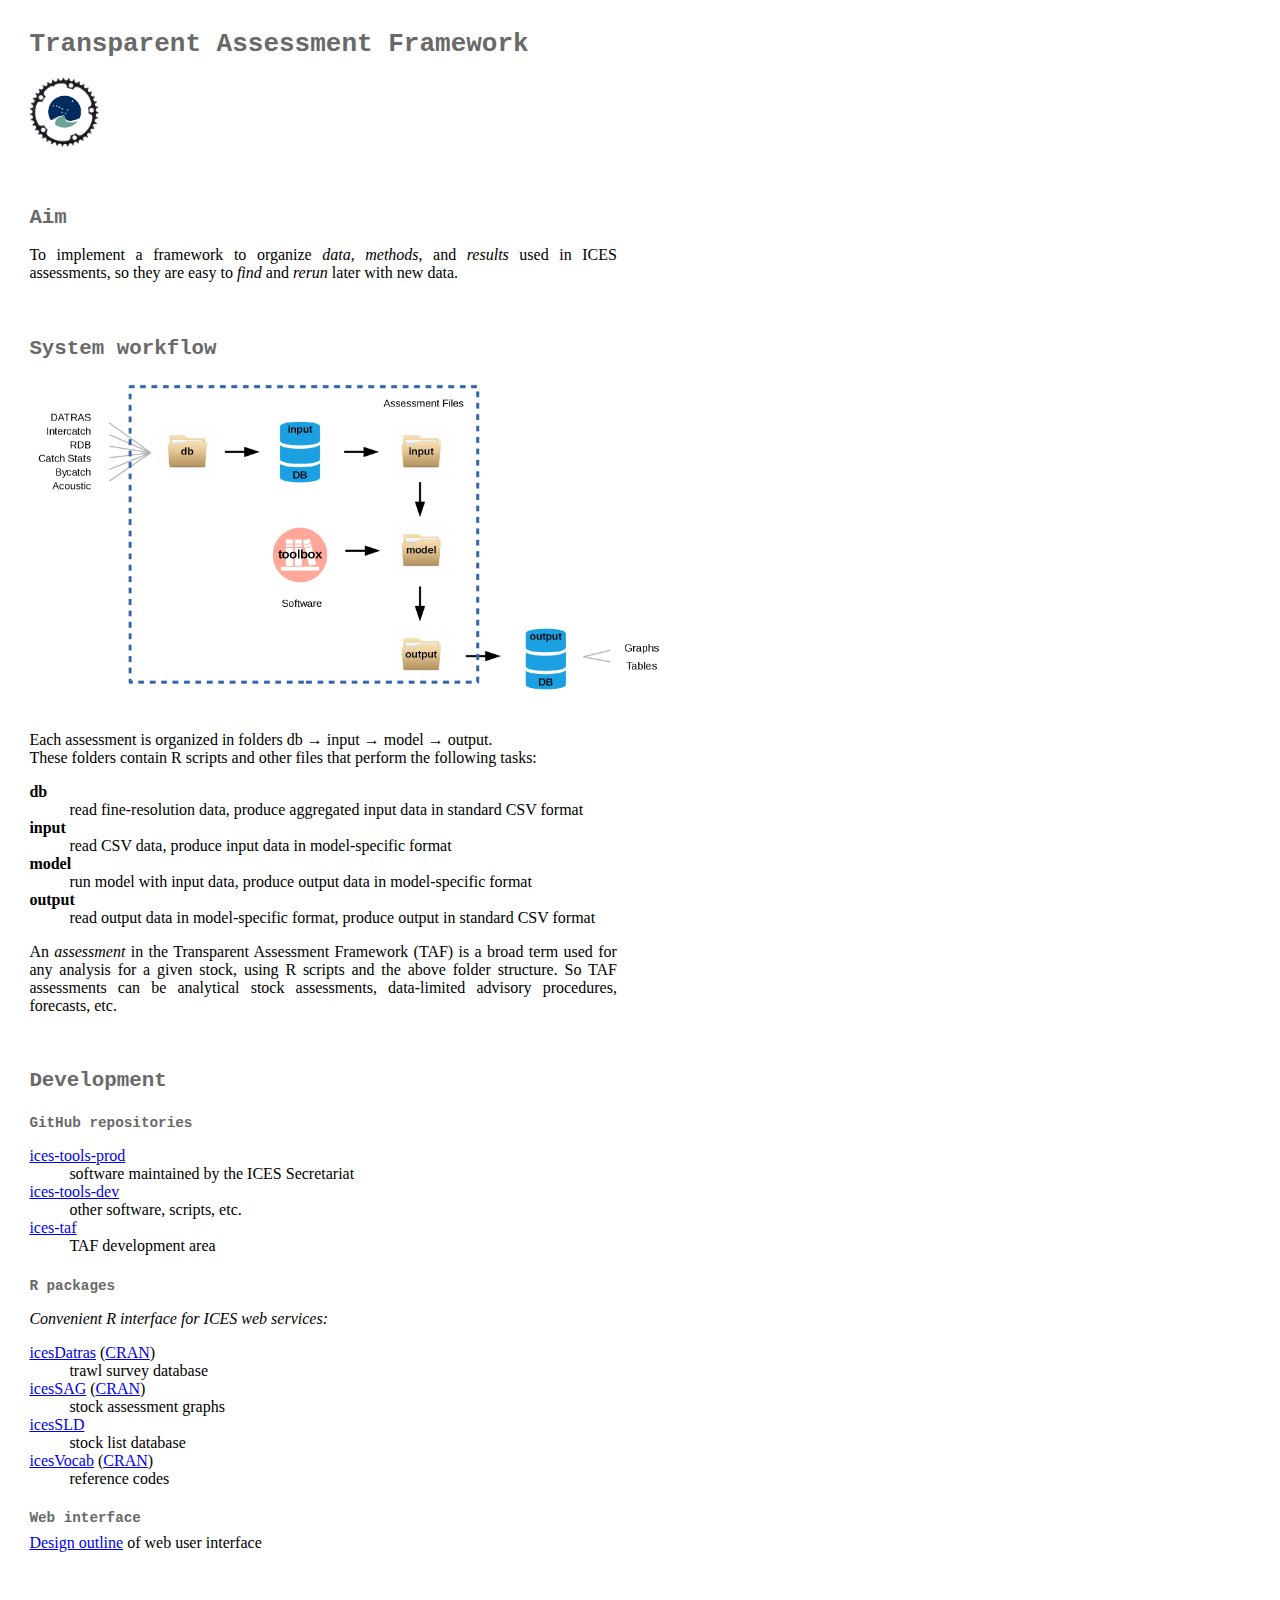
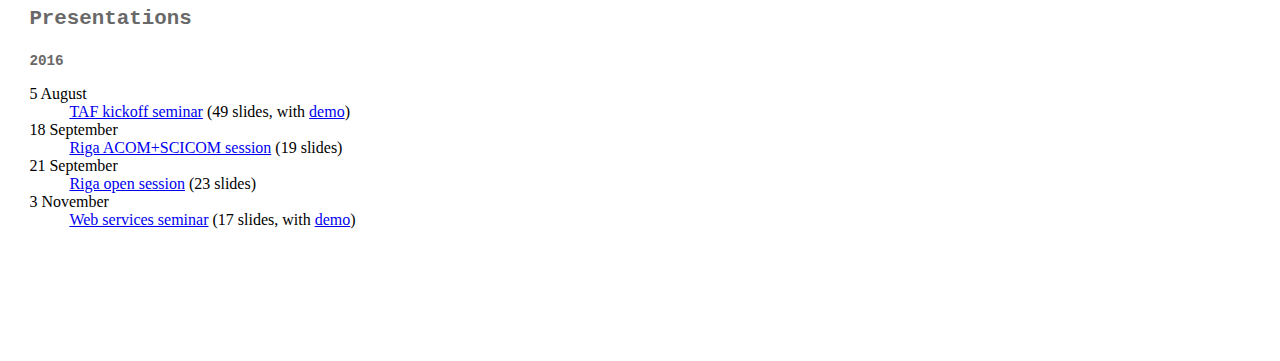
==== index.html @ abfc7c20 "updated CRAN links" ====
<!DOCTYPE html>
<meta charset="utf-8">
<link rel="stylesheet" href="css/taf.css">
<title>TAF - Transparent Assessment Framework</title>
<body>

<h1>Transparent Assessment Framework</h1>

<p><img src="jpg/taf-chainring.jpg" alt="TAF logo" width="70">

<h2>Aim</h2>

<p>To implement a framework to organize <em>data</em>, <em>methods</em>, and
<em>results</em> used in ICES assessments, so they are easy to <em>find</em> and
<em>rerun</em> later with new data.

<h2>System workflow</h2>

<p style="margin-bottom:4ex"><a href="png/taf-diagram.png">
<img src="png/taf-diagram.png" alt="TAF diagram" width="640"></a>

<p>Each assessment is organized in folders db &rarr; input &rarr; model &rarr;
output.<br>
These folders contain R scripts and other files that perform the following
tasks:

<dl>
  <dt><strong>db</strong>
  <dd>read fine-resolution data, produce aggregated input data in standard CSV
    format
  <dt><strong>input</strong>
  <dd>read CSV data, produce input data in model-specific format
  <dt><strong>model</strong>
  <dd>run model with input data, produce output data in model-specific format
  <dt><strong>output</strong>
  <dd>read output data in model-specific format, produce output in standard CSV
    format
</dl>

<p>An <em>assessment</em> in the Transparent Assessment Framework (TAF) is a
broad term used for any analysis for a given stock, using R scripts and the
above folder structure. So TAF assessments can be analytical stock assessments,
data-limited advisory procedures, forecasts, etc.

<h2>Development</h2>

<h3>GitHub repositories</h3>

<dl>
  <dt><a href="https://github.com/ices-tools-prod">ices-tools-prod</a>
  <dd>software maintained by the ICES Secretariat
  <dt><a href="https://github.com/ices-tools-dev">ices-tools-dev</a>
  <dd>other software, scripts, etc.
  <dt><a href="https://github.com/ices-taf">ices-taf</a>
  <dd>TAF development area
</dl>

<h3>
<a href="r.html" style="color:inherit;text-decoration:inherit">R packages</a>
</h3>

<p><em>Convenient R interface for ICES web services:</em>

<dl>
  <dt>
    <a href="https://github.com/ices-tools-prod/icesDatras">icesDatras</a>
    (<a href="https://CRAN.R-project.org/package=icesDatras">CRAN</a>)
  <dd>trawl survey database
  <dt>
    <a href="https://github.com/ices-tools-prod/icesSAG">icesSAG</a>
    (<a href="https://CRAN.R-project.org/package=icesSAG">CRAN</a>)
  <dd>stock assessment graphs
  <dt>
    <a href="https://github.com/ices-tools-prod/icesSLD">icesSLD</a>
  <dd>stock list database
  <dt>
    <a href="https://github.com/ices-tools-prod/icesVocab">icesVocab</a>
    (<a href="https://CRAN.R-project.org/package=icesVocab">CRAN</a>)
  <dd>reference codes
</dl>

<h3>Web interface</h3>

<a href="interface/index.html">Design outline</a> of web user interface

<h2>Presentations</h2>

<h3>2016</h3>

<dl>
  <dt>5 August
  <dd>
    <a href="pdf/2016-08-05-ices-seminar.pdf">TAF kickoff seminar</a>
    (49 slides, with
    <a href="https://github.com/ices-taf/demo/tree/master/isaithe2015">
    demo</a>)
  <dt>18 September
  <dd><a href="pdf/2016-09-18-riga-acom-scicom.pdf">Riga ACOM+SCICOM session</a>
    (19 slides)
  <dt>21 September
  <dd><a href="pdf/2016-09-21-riga-open.pdf">Riga open session</a> (23 slides)
  <dt>3 November
  <dd>
    <a href="https://github.com/ices-tools-dev/webservicesDemo/blob/master/slides/webservices.pdf">
    Web services seminar</a> (17 slides, with
    <a href="https://github.com/ices-tools-dev/webservicesDemo/tree/master/examples">
    demo</a>)
</dl>
---- css/taf.css ----
body {margin-bottom:14ex; margin-left:4ex; margin-right:4ex; margin-top:4ex;
      max-width:80ex; text-align:justify}

h1,h2,h3 {font-family:monospace; color:dimgray}
h2 {font-size:1.6em; margin-top:5ex}
h3 {font-size:1.1em; margin-bottom:1ex; margin-top:3ex}

figcaption {font-family:sans-serif; font-size:0.8em; line-height:1.3em}
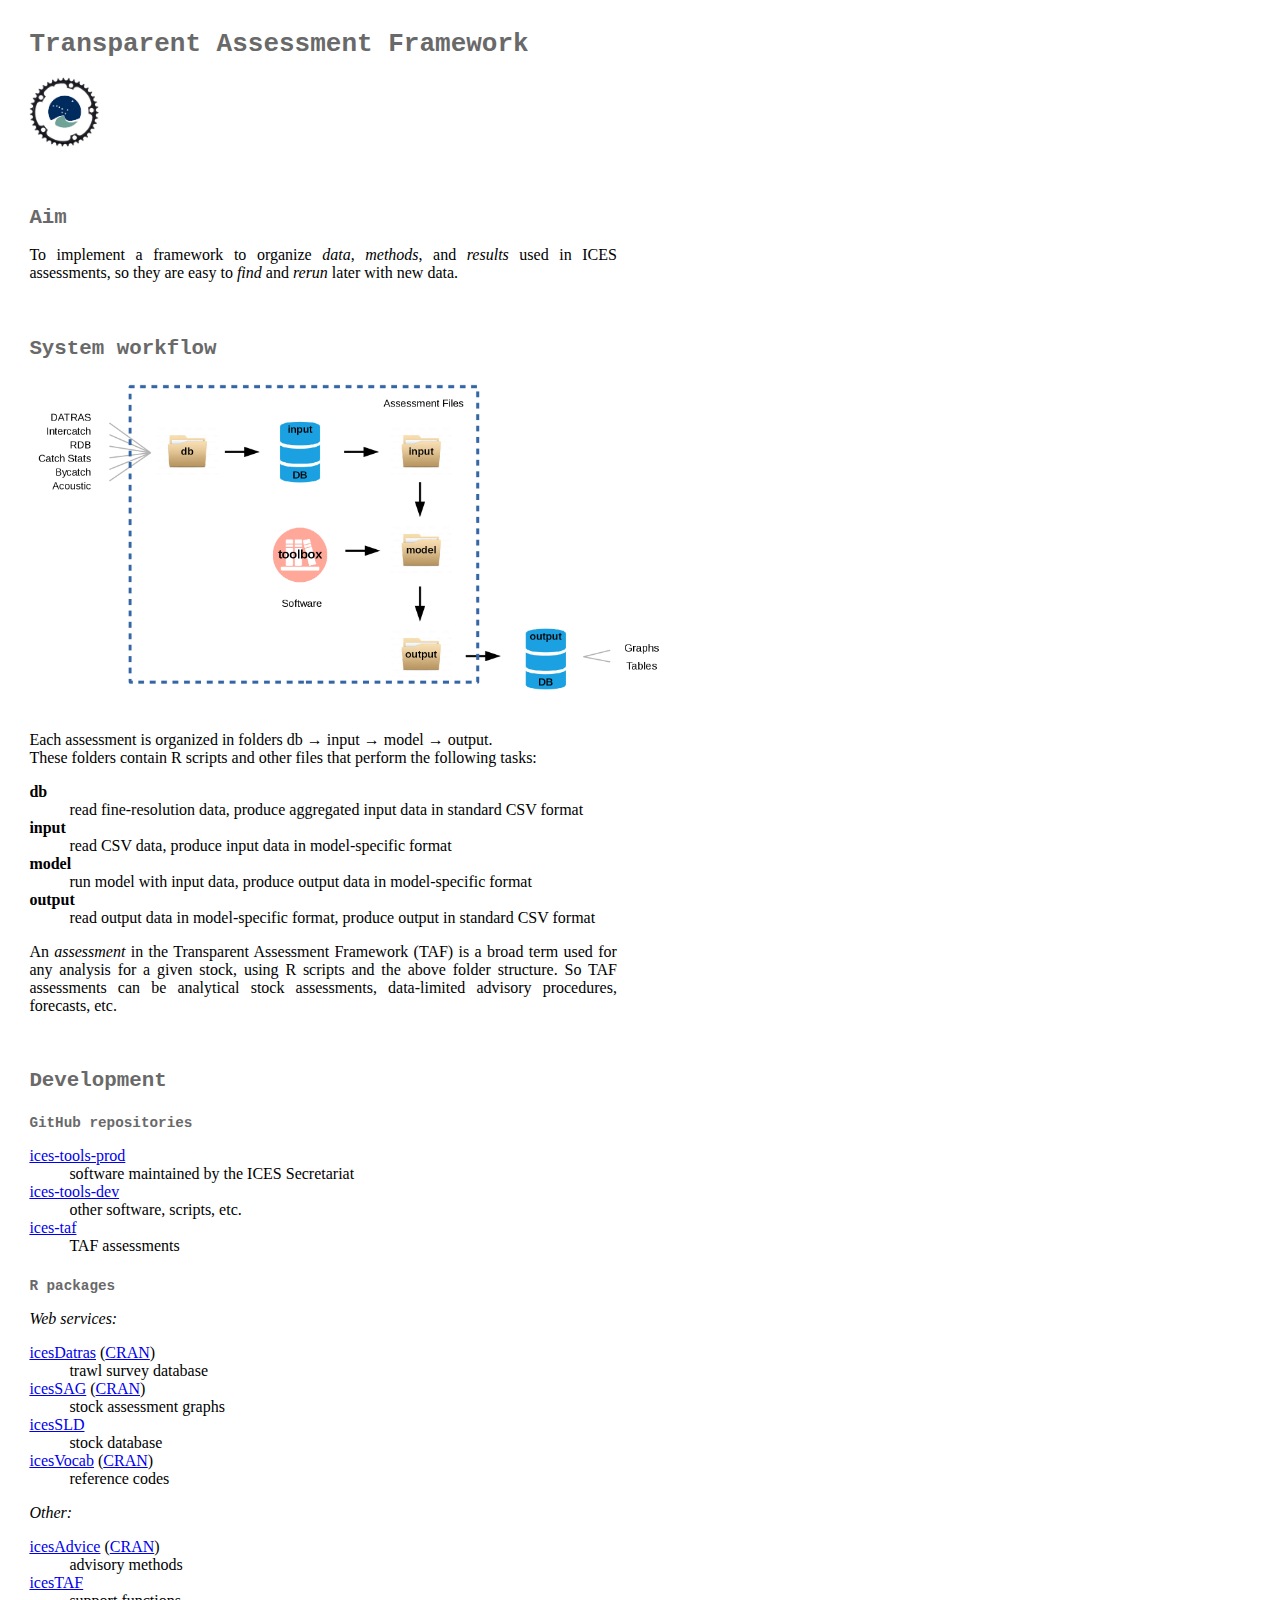
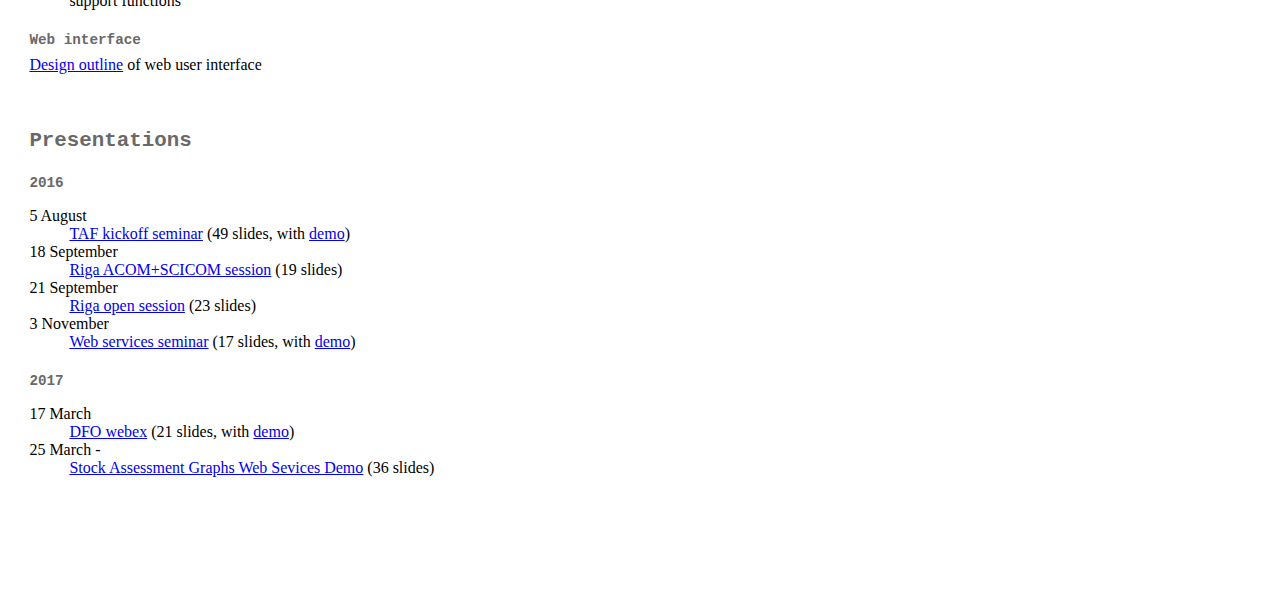
==== commit 1428c7e3: "forgot to change label" ====
--- a/index.html
+++ b/index.html
@@ -52,14 +52,14 @@
   <dt><a href="https://github.com/ices-tools-dev">ices-tools-dev</a>
   <dd>other software, scripts, etc.
   <dt><a href="https://github.com/ices-taf">ices-taf</a>
-  <dd>TAF development area
+  <dd>TAF assessments
 </dl>
 
 <h3>
 <a href="r.html" style="color:inherit;text-decoration:inherit">R packages</a>
 </h3>
 
-<p><em>Convenient R interface for ICES web services:</em>
+<p><em>Web services:</em>
 
 <dl>
   <dt>
@@ -72,11 +72,23 @@
   <dd>stock assessment graphs
   <dt>
     <a href="https://github.com/ices-tools-prod/icesSLD">icesSLD</a>
-  <dd>stock list database
+  <dd>stock database
   <dt>
     <a href="https://github.com/ices-tools-prod/icesVocab">icesVocab</a>
     (<a href="https://CRAN.R-project.org/package=icesVocab">CRAN</a>)
   <dd>reference codes
+</dl>
+
+<p><em>Other:</em>
+
+<dl>
+  <dt>
+    <a href="https://github.com/ices-tools-prod/icesAdvice">icesAdvice</a>
+    (<a href="https://CRAN.R-project.org/package=icesAdvice">CRAN</a>)
+  <dd>advisory methods
+  <dt>
+    <a href="https://github.com/ices-tools-prod/icesTAF">icesTAF</a>
+  <dd>support functions
 </dl>
 
 <h3>Web interface</h3>
@@ -106,3 +118,18 @@
     <a href="https://github.com/ices-tools-dev/webservicesDemo/tree/master/examples">
     demo</a>)
 </dl>
+
+<h3>2017</h3>
+
+<dl>
+  <dt>17 March
+  <dd>
+    <a href="pdf/2017-03-17-dfo-webex.pdf">DFO webex</a>
+    (21 slides, with
+    <a href="https://github.com/ices-taf/wgef/tree/master/2015/rjm-347d">
+    demo</a>)
+    <dt>25 March -
+  <dd>
+    <a href="pdf/2017-04-25-sag-demo.pdf">Stock Assessment Graphs Web Sevices Demo</a>
+    (36 slides)
+</dl>
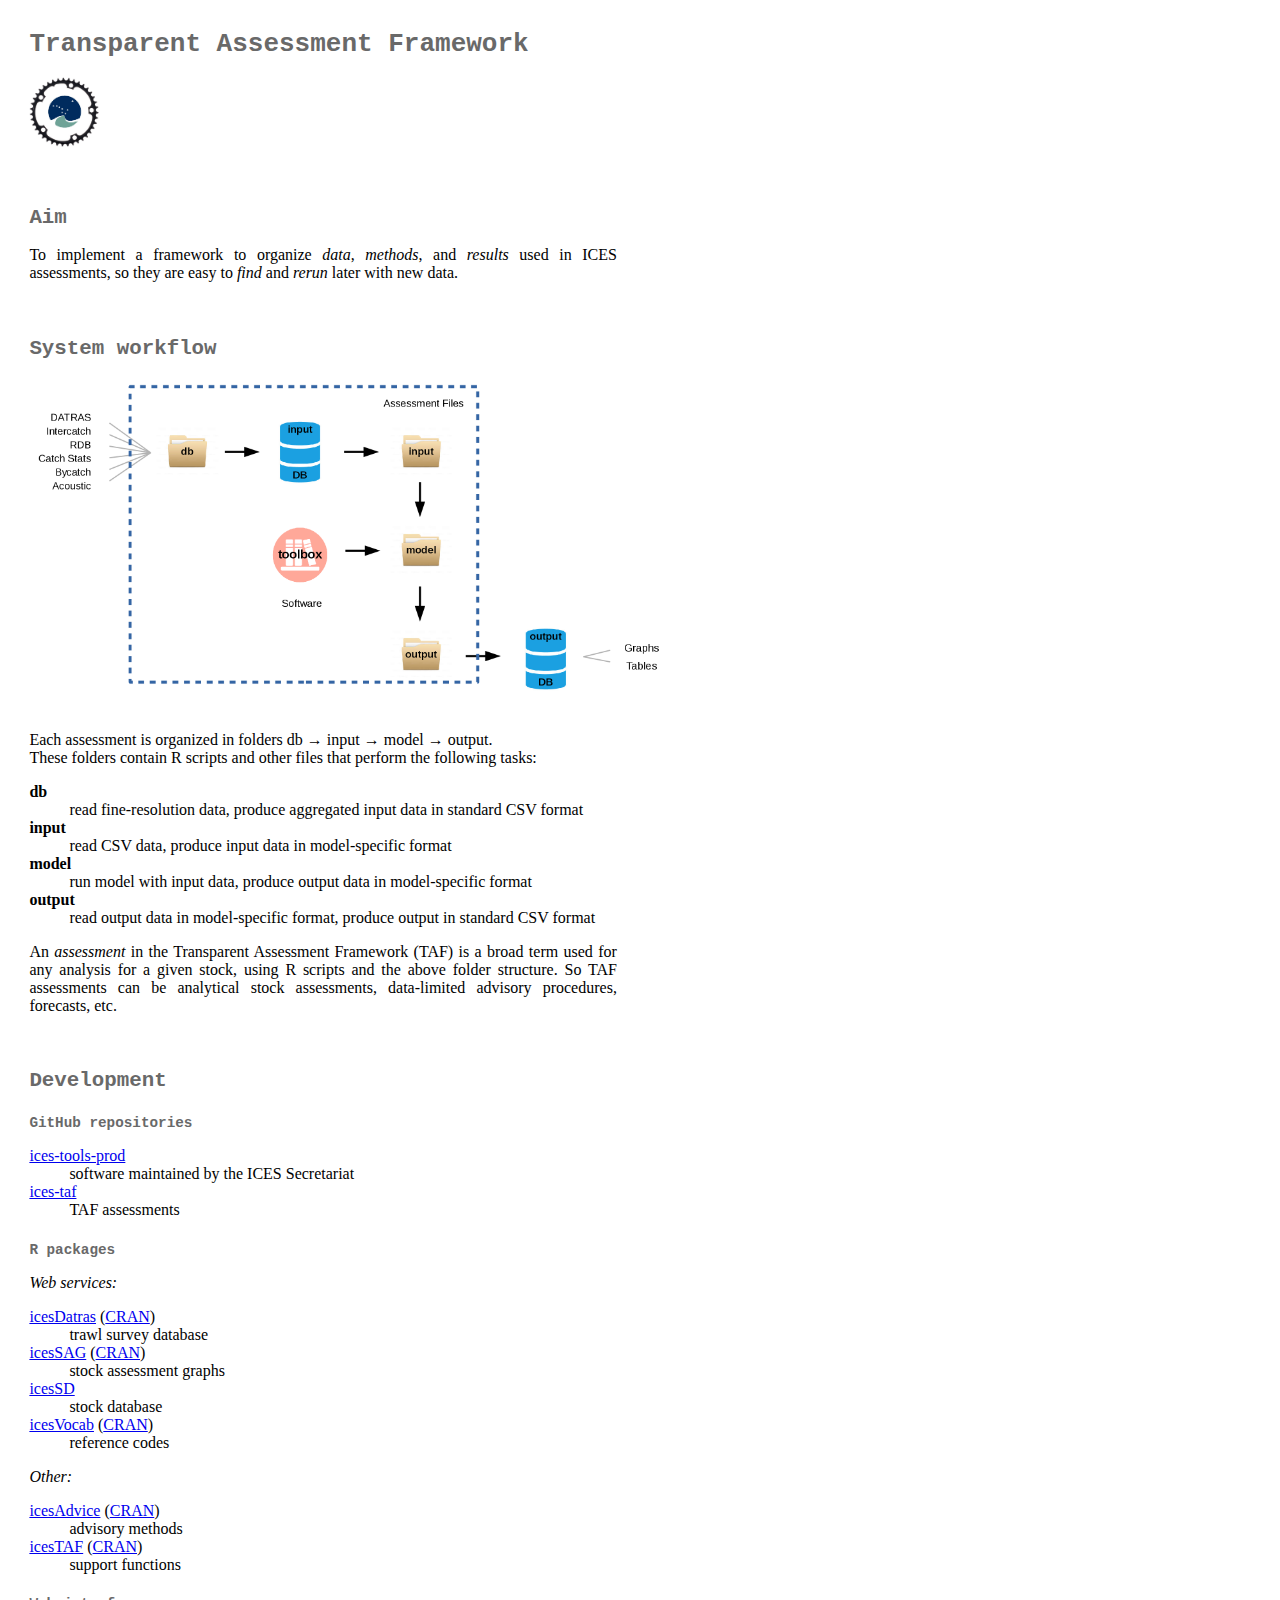
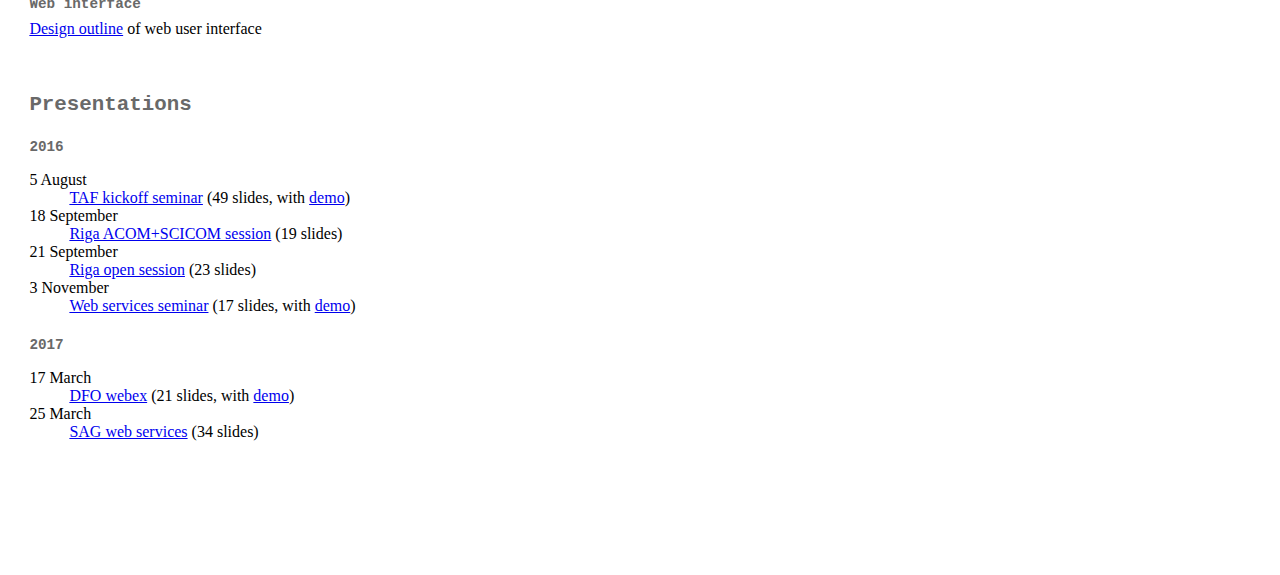
==== commit e8d3579a: "Align <dd> layout" ====
--- a/index.html
+++ b/index.html
@@ -49,8 +49,6 @@
 <dl>
   <dt><a href="https://github.com/ices-tools-prod">ices-tools-prod</a>
   <dd>software maintained by the ICES Secretariat
-  <dt><a href="https://github.com/ices-tools-dev">ices-tools-dev</a>
-  <dd>other software, scripts, etc.
   <dt><a href="https://github.com/ices-taf">ices-taf</a>
   <dd>TAF assessments
 </dl>
@@ -64,18 +62,18 @@
 <dl>
   <dt>
     <a href="https://github.com/ices-tools-prod/icesDatras">icesDatras</a>
-    (<a href="https://CRAN.R-project.org/package=icesDatras">CRAN</a>)
+    (<a href="https://cran.r-project.org/package=icesDatras">CRAN</a>)
   <dd>trawl survey database
   <dt>
     <a href="https://github.com/ices-tools-prod/icesSAG">icesSAG</a>
-    (<a href="https://CRAN.R-project.org/package=icesSAG">CRAN</a>)
+    (<a href="https://cran.r-project.org/package=icesSAG">CRAN</a>)
   <dd>stock assessment graphs
   <dt>
-    <a href="https://github.com/ices-tools-prod/icesSLD">icesSLD</a>
+    <a href="https://github.com/ices-tools-prod/icesSD">icesSD</a>
   <dd>stock database
   <dt>
     <a href="https://github.com/ices-tools-prod/icesVocab">icesVocab</a>
-    (<a href="https://CRAN.R-project.org/package=icesVocab">CRAN</a>)
+    (<a href="https://cran.r-project.org/package=icesVocab">CRAN</a>)
   <dd>reference codes
 </dl>
 
@@ -84,10 +82,11 @@
 <dl>
   <dt>
     <a href="https://github.com/ices-tools-prod/icesAdvice">icesAdvice</a>
-    (<a href="https://CRAN.R-project.org/package=icesAdvice">CRAN</a>)
+    (<a href="https://cran.r-project.org/package=icesAdvice">CRAN</a>)
   <dd>advisory methods
   <dt>
     <a href="https://github.com/ices-tools-prod/icesTAF">icesTAF</a>
+    (<a href="https://cran.r-project.org/package=icesTAF">CRAN</a>)
   <dd>support functions
 </dl>
 
@@ -101,8 +100,7 @@
 
 <dl>
   <dt>5 August
-  <dd>
-    <a href="pdf/2016-08-05-ices-seminar.pdf">TAF kickoff seminar</a>
+  <dd><a href="pdf/2016-08-05-ices-seminar.pdf">TAF kickoff seminar</a>
     (49 slides, with
     <a href="https://github.com/ices-taf/demo/tree/master/isaithe2015">
     demo</a>)
@@ -112,8 +110,7 @@
   <dt>21 September
   <dd><a href="pdf/2016-09-21-riga-open.pdf">Riga open session</a> (23 slides)
   <dt>3 November
-  <dd>
-    <a href="https://github.com/ices-tools-dev/webservicesDemo/blob/master/slides/webservices.pdf">
+  <dd><a href="https://github.com/ices-tools-dev/webservicesDemo/blob/master/slides/webservices.pdf">
     Web services seminar</a> (17 slides, with
     <a href="https://github.com/ices-tools-dev/webservicesDemo/tree/master/examples">
     demo</a>)
@@ -123,13 +120,9 @@
 
 <dl>
   <dt>17 March
-  <dd>
-    <a href="pdf/2017-03-17-dfo-webex.pdf">DFO webex</a>
+  <dd><a href="pdf/2017-03-17-dfo-webex.pdf">DFO webex</a>
     (21 slides, with
-    <a href="https://github.com/ices-taf/wgef/tree/master/2015/rjm-347d">
-    demo</a>)
-    <dt>25 March -
-  <dd>
-    <a href="pdf/2017-04-25-sag-demo.pdf">Stock Assessment Graphs Web Sevices Demo</a>
-    (36 slides)
+    <a href="https://github.com/ices-taf/2015_rjm-347d">demo</a>)
+  <dt>25 March
+  <dd><a href="pdf/2017-04-25-sag.pdf">SAG web services</a> (34 slides)
 </dl>
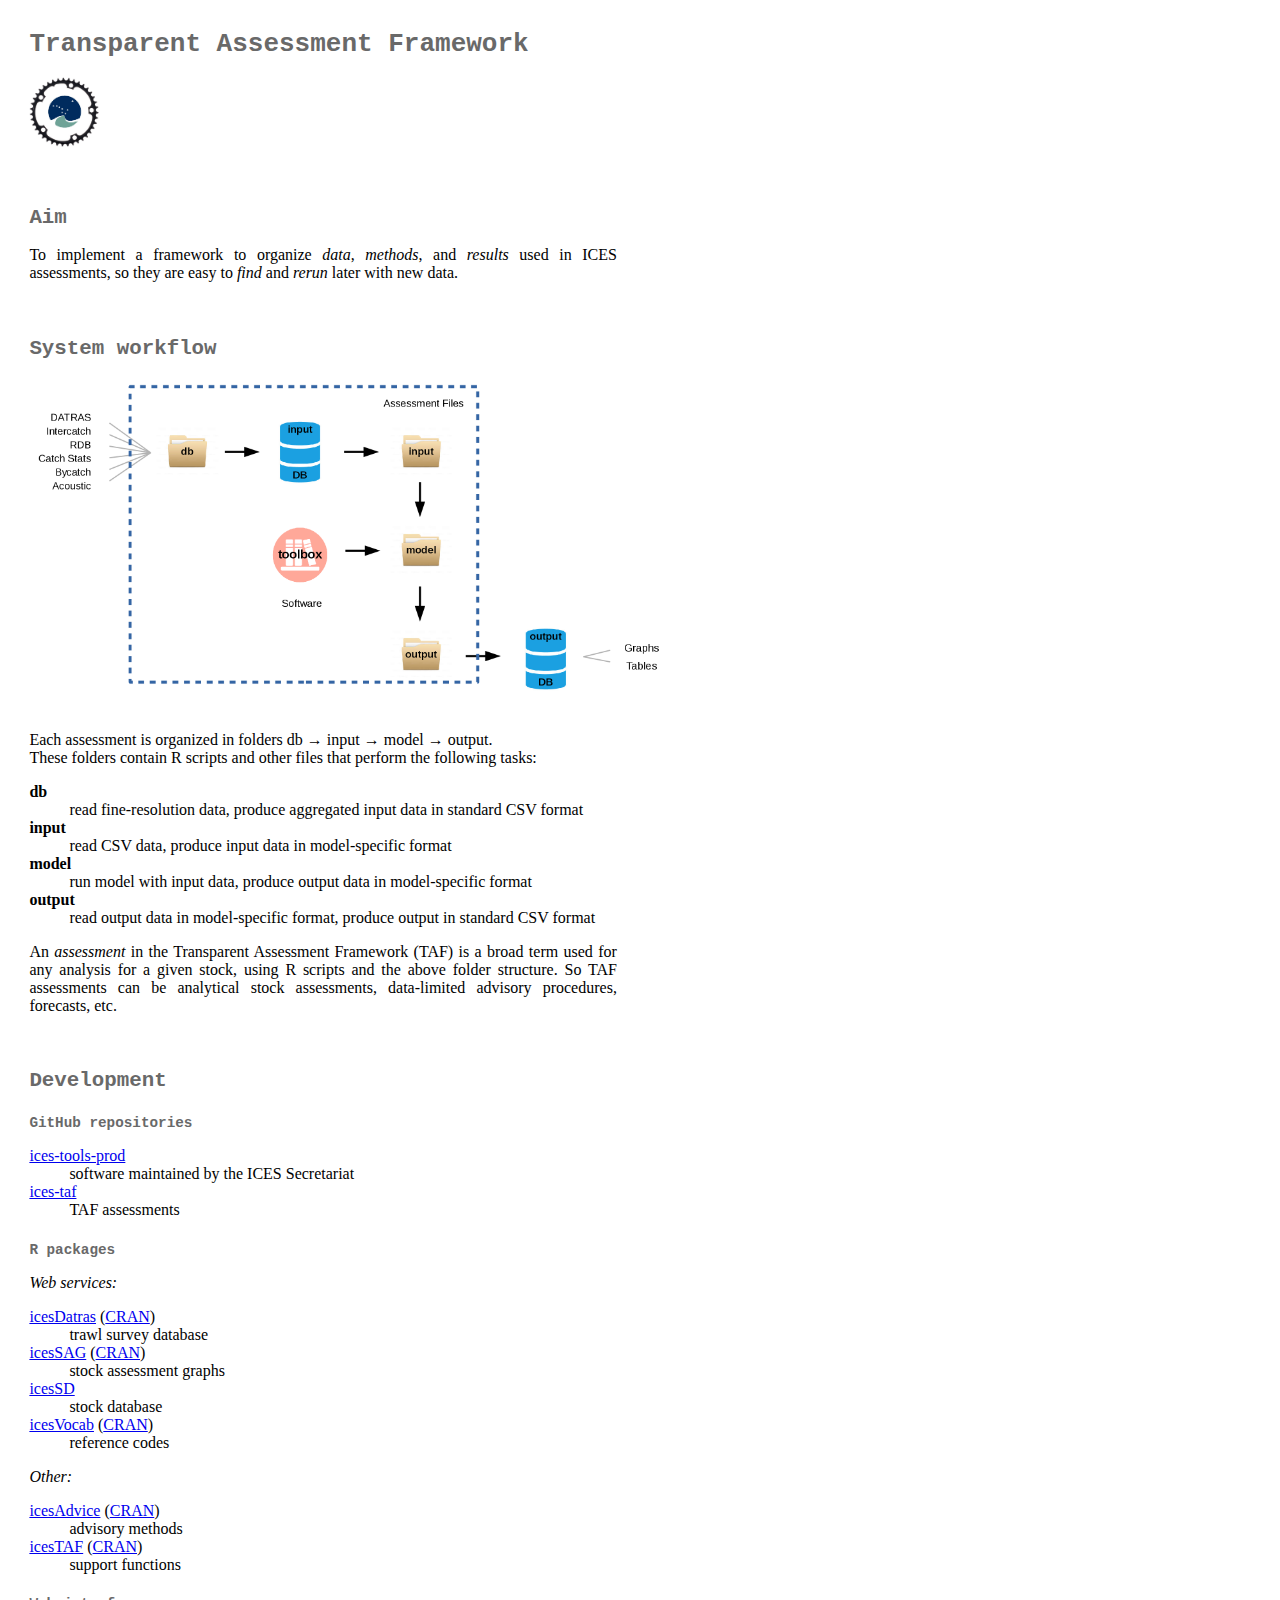
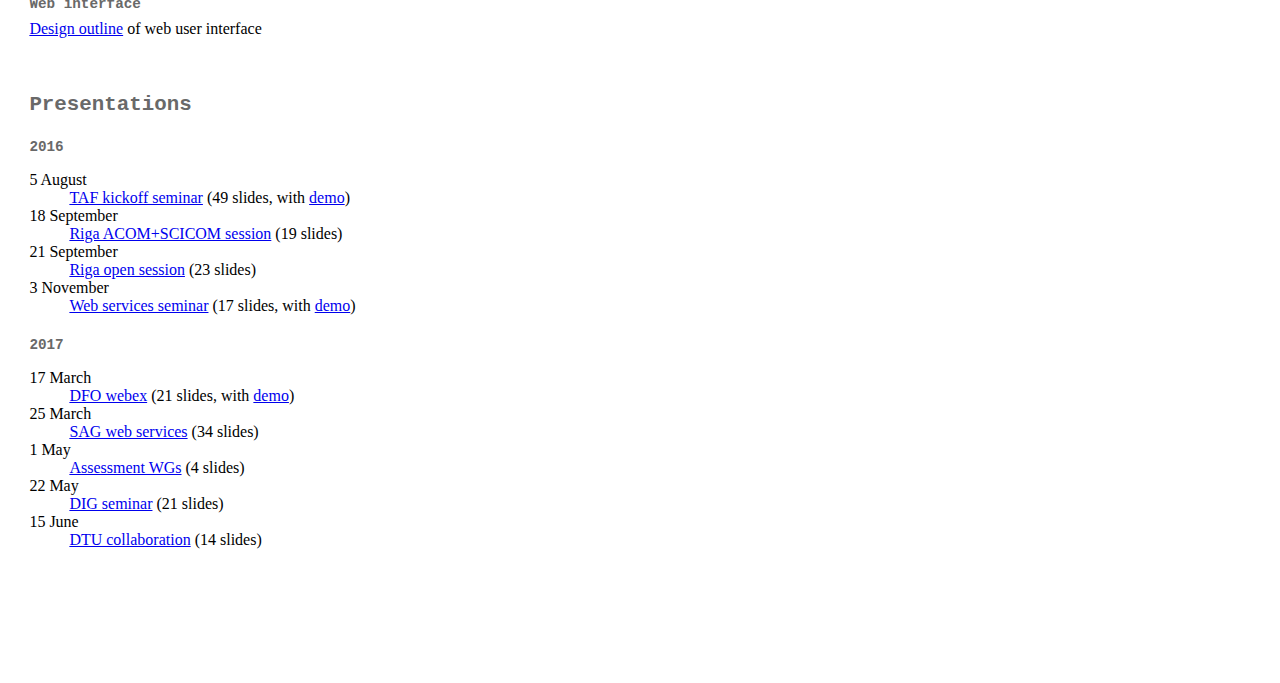
==== commit 1b913117: "Add presentations from May and June" ====
--- a/index.html
+++ b/index.html
@@ -125,4 +125,10 @@
     <a href="https://github.com/ices-taf/2015_rjm-347d">demo</a>)
   <dt>25 March
   <dd><a href="pdf/2017-04-25-sag.pdf">SAG web services</a> (34 slides)
+  <dt>1 May
+  <dd><a href="pdf/2017-05-01-wg.pdf">Assessment WGs</a> (4 slides)
+  <dt>22 May
+  <dd><a href="pdf/2017-05-22-dig.pdf">DIG seminar</a> (21 slides)
+  <dt>15 June
+  <dd><a href="pdf/2017-06-15-dtu.pdf">DTU collaboration</a> (14 slides)
 </dl>
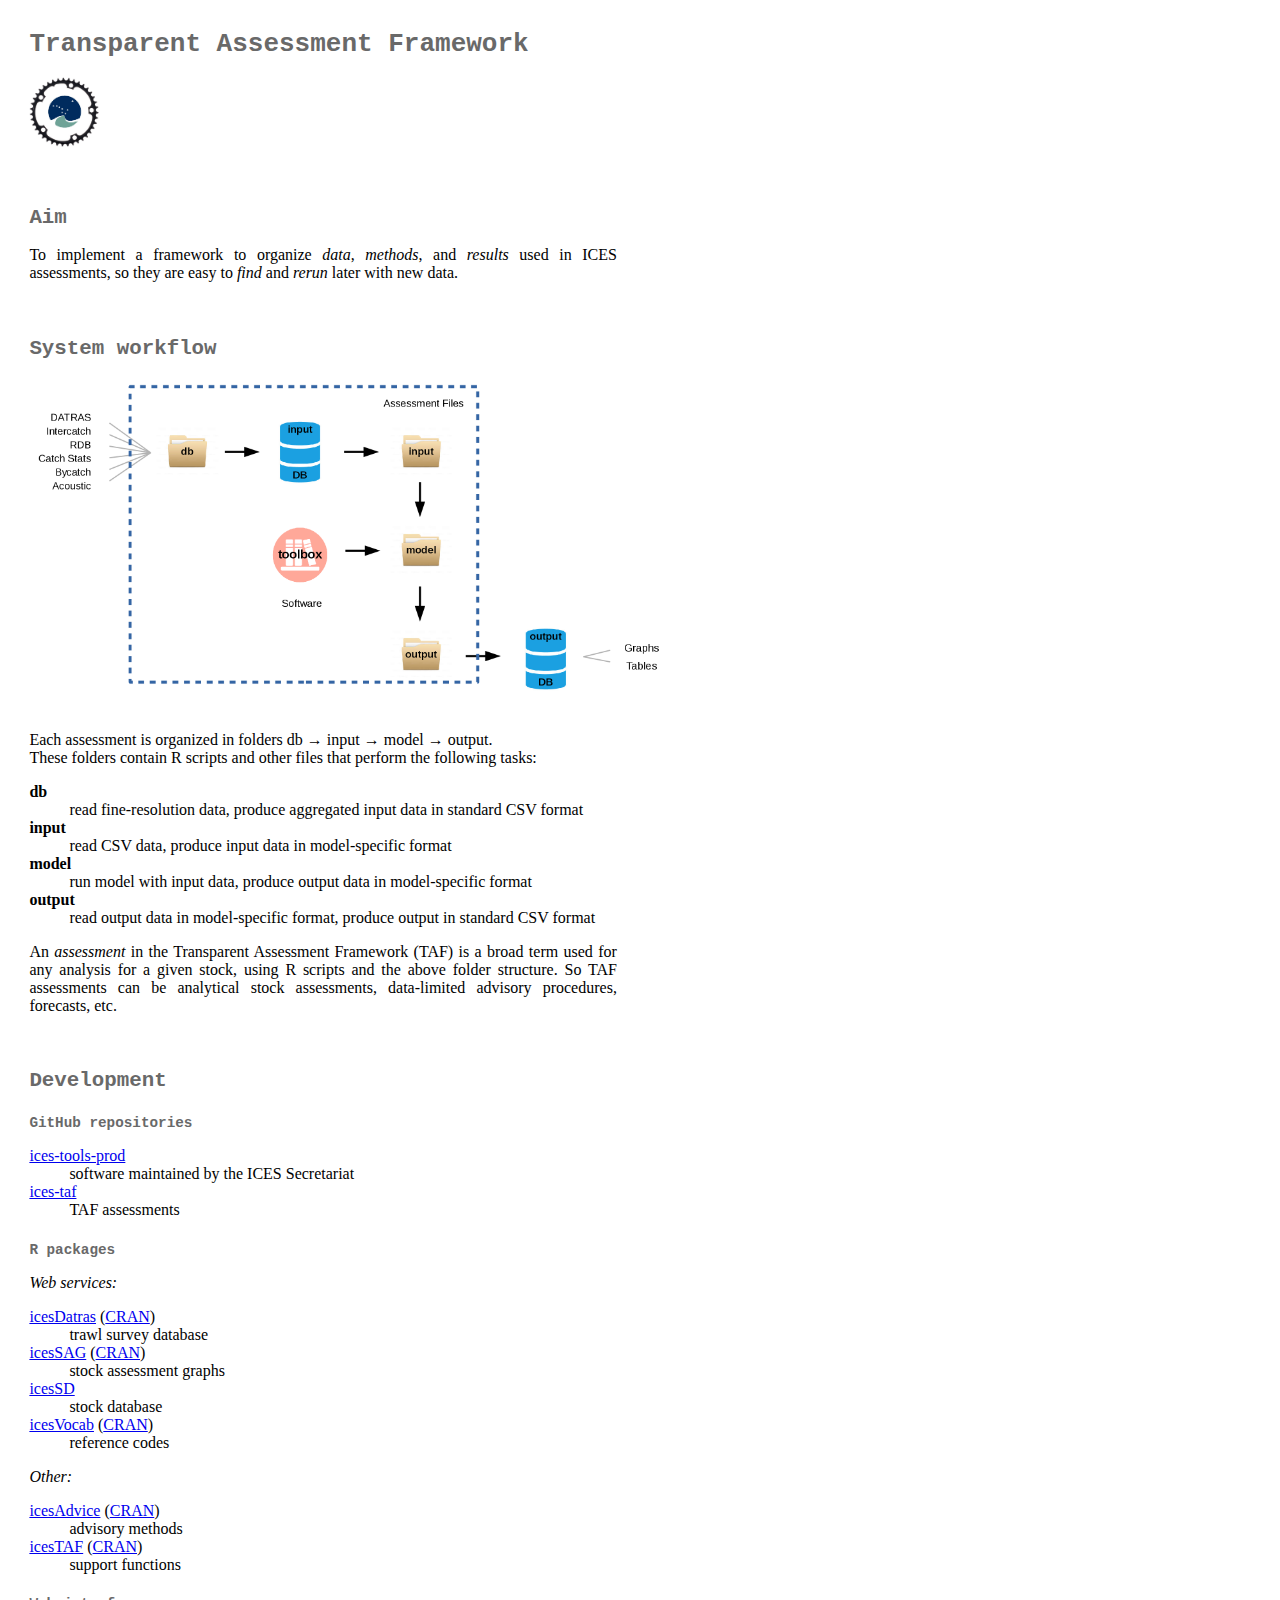
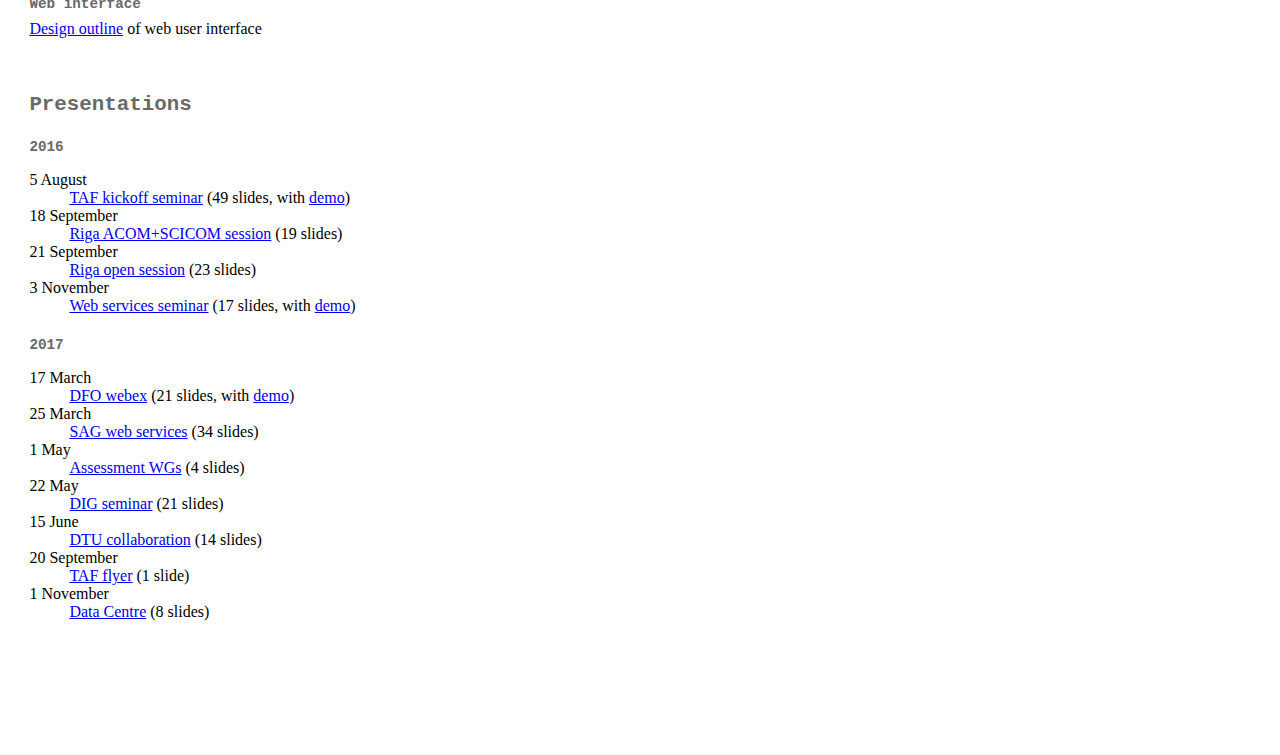
==== commit 5ae4764b: "Add presentations: taf-flyer, data-centre" ====
--- a/index.html
+++ b/index.html
@@ -131,4 +131,8 @@
   <dd><a href="pdf/2017-05-22-dig.pdf">DIG seminar</a> (21 slides)
   <dt>15 June
   <dd><a href="pdf/2017-06-15-dtu.pdf">DTU collaboration</a> (14 slides)
+  <dt>20 September
+  <dd><a href="pdf/2017-09-20-taf-flyer.pdf">TAF flyer</a> (1 slide)
+  <dt>1 November
+  <dd><a href="2017-11-20-data-centre.pdf">Data Centre</a> (8 slides)
 </dl>
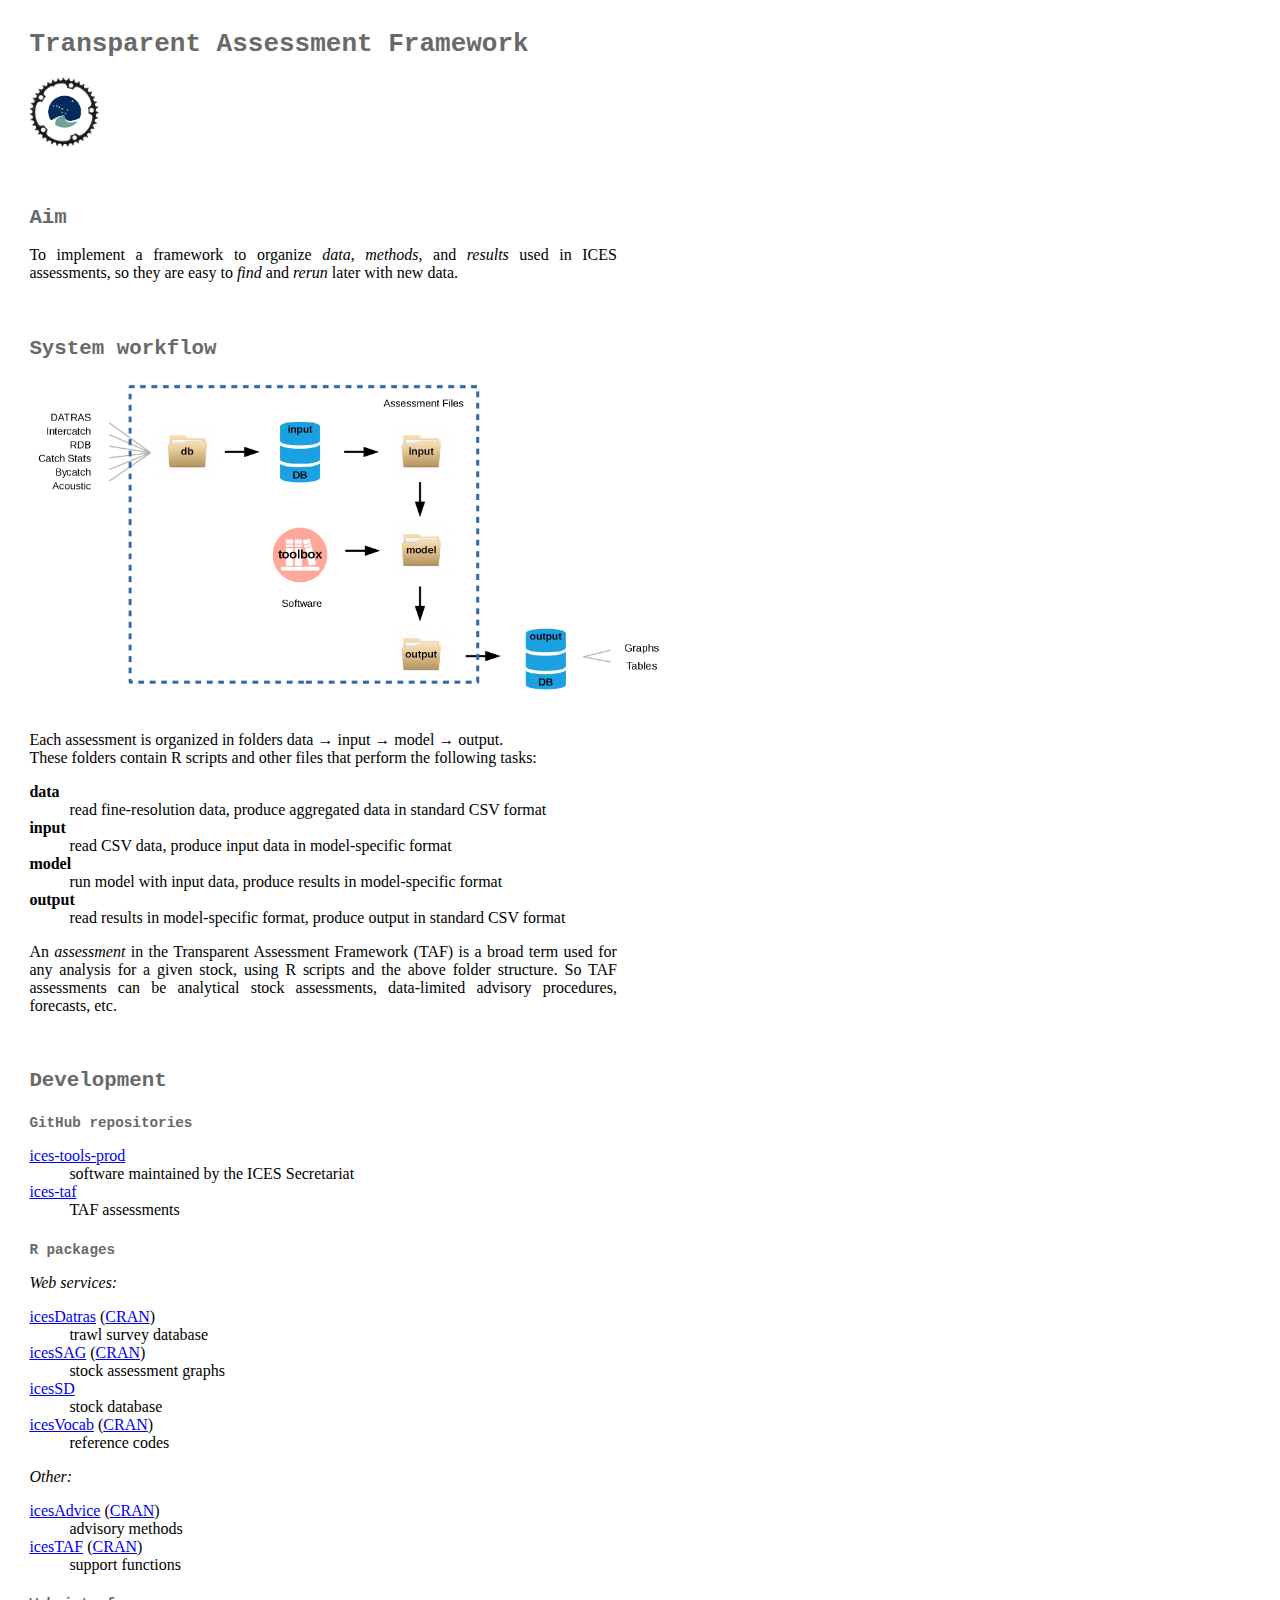
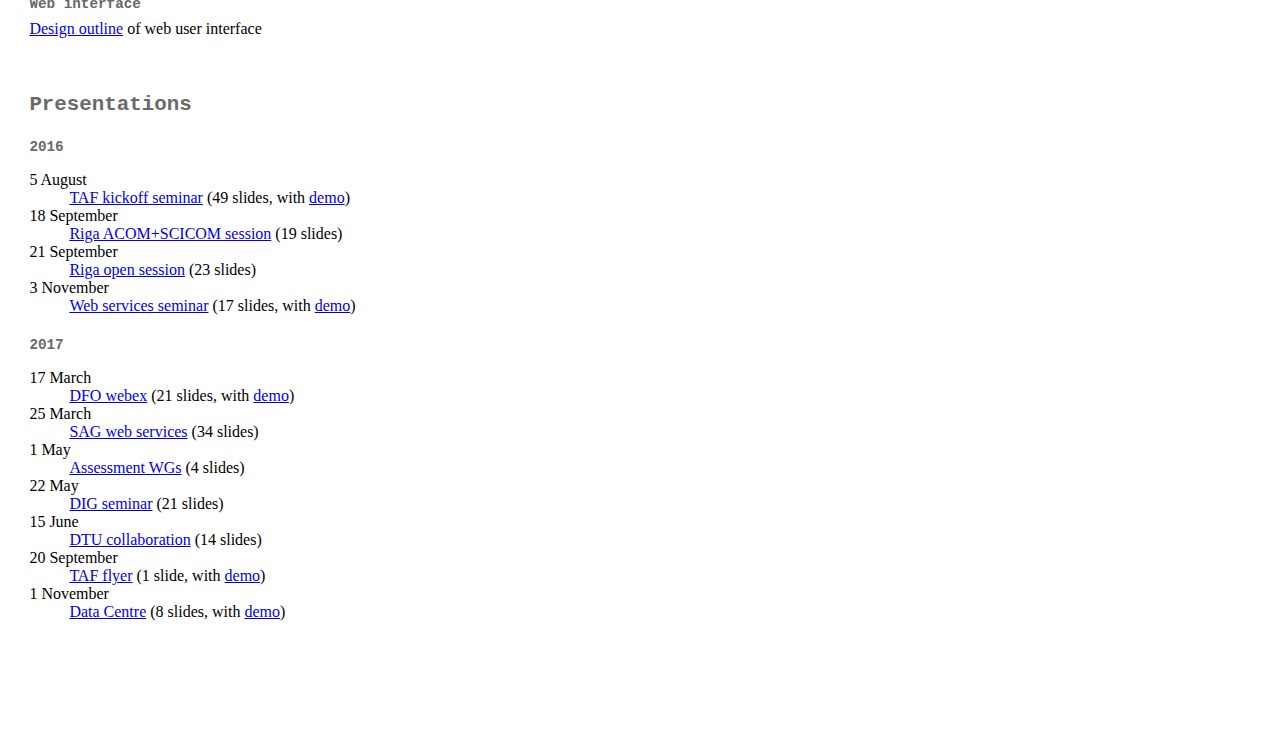
==== commit 1debbf37: "Update data-centre slides" ====
--- a/index.html
+++ b/index.html
@@ -19,21 +19,20 @@
 <p style="margin-bottom:4ex"><a href="png/taf-diagram.png">
 <img src="png/taf-diagram.png" alt="TAF diagram" width="640"></a>
 
-<p>Each assessment is organized in folders db &rarr; input &rarr; model &rarr;
+<p>Each assessment is organized in folders data &rarr; input &rarr; model &rarr;
 output.<br>
 These folders contain R scripts and other files that perform the following
 tasks:
 
 <dl>
-  <dt><strong>db</strong>
-  <dd>read fine-resolution data, produce aggregated input data in standard CSV
-    format
+  <dt><strong>data</strong>
+  <dd>read fine-resolution data, produce aggregated data in standard CSV format
   <dt><strong>input</strong>
   <dd>read CSV data, produce input data in model-specific format
   <dt><strong>model</strong>
-  <dd>run model with input data, produce output data in model-specific format
+  <dd>run model with input data, produce results in model-specific format
   <dt><strong>output</strong>
-  <dd>read output data in model-specific format, produce output in standard CSV
+  <dd>read results in model-specific format, produce output in standard CSV
     format
 </dl>
 
@@ -132,7 +131,9 @@
   <dt>15 June
   <dd><a href="pdf/2017-06-15-dtu.pdf">DTU collaboration</a> (14 slides)
   <dt>20 September
-  <dd><a href="pdf/2017-09-20-taf-flyer.pdf">TAF flyer</a> (1 slide)
+  <dd><a href="pdf/2017-09-20-taf-flyer.pdf">TAF flyer</a> (1 slide, with <a
+    href="https://github.com/ices-taf/2015_had-iceg">demo</a>)
   <dt>1 November
-  <dd><a href="2017-11-20-data-centre.pdf">Data Centre</a> (8 slides)
+  <dd><a href="pdf/2017-11-01-data-centre.pdf">Data Centre</a> (8 slides, with
+    <a href="http://taf.ices.local/taf">demo</a>)
 </dl>
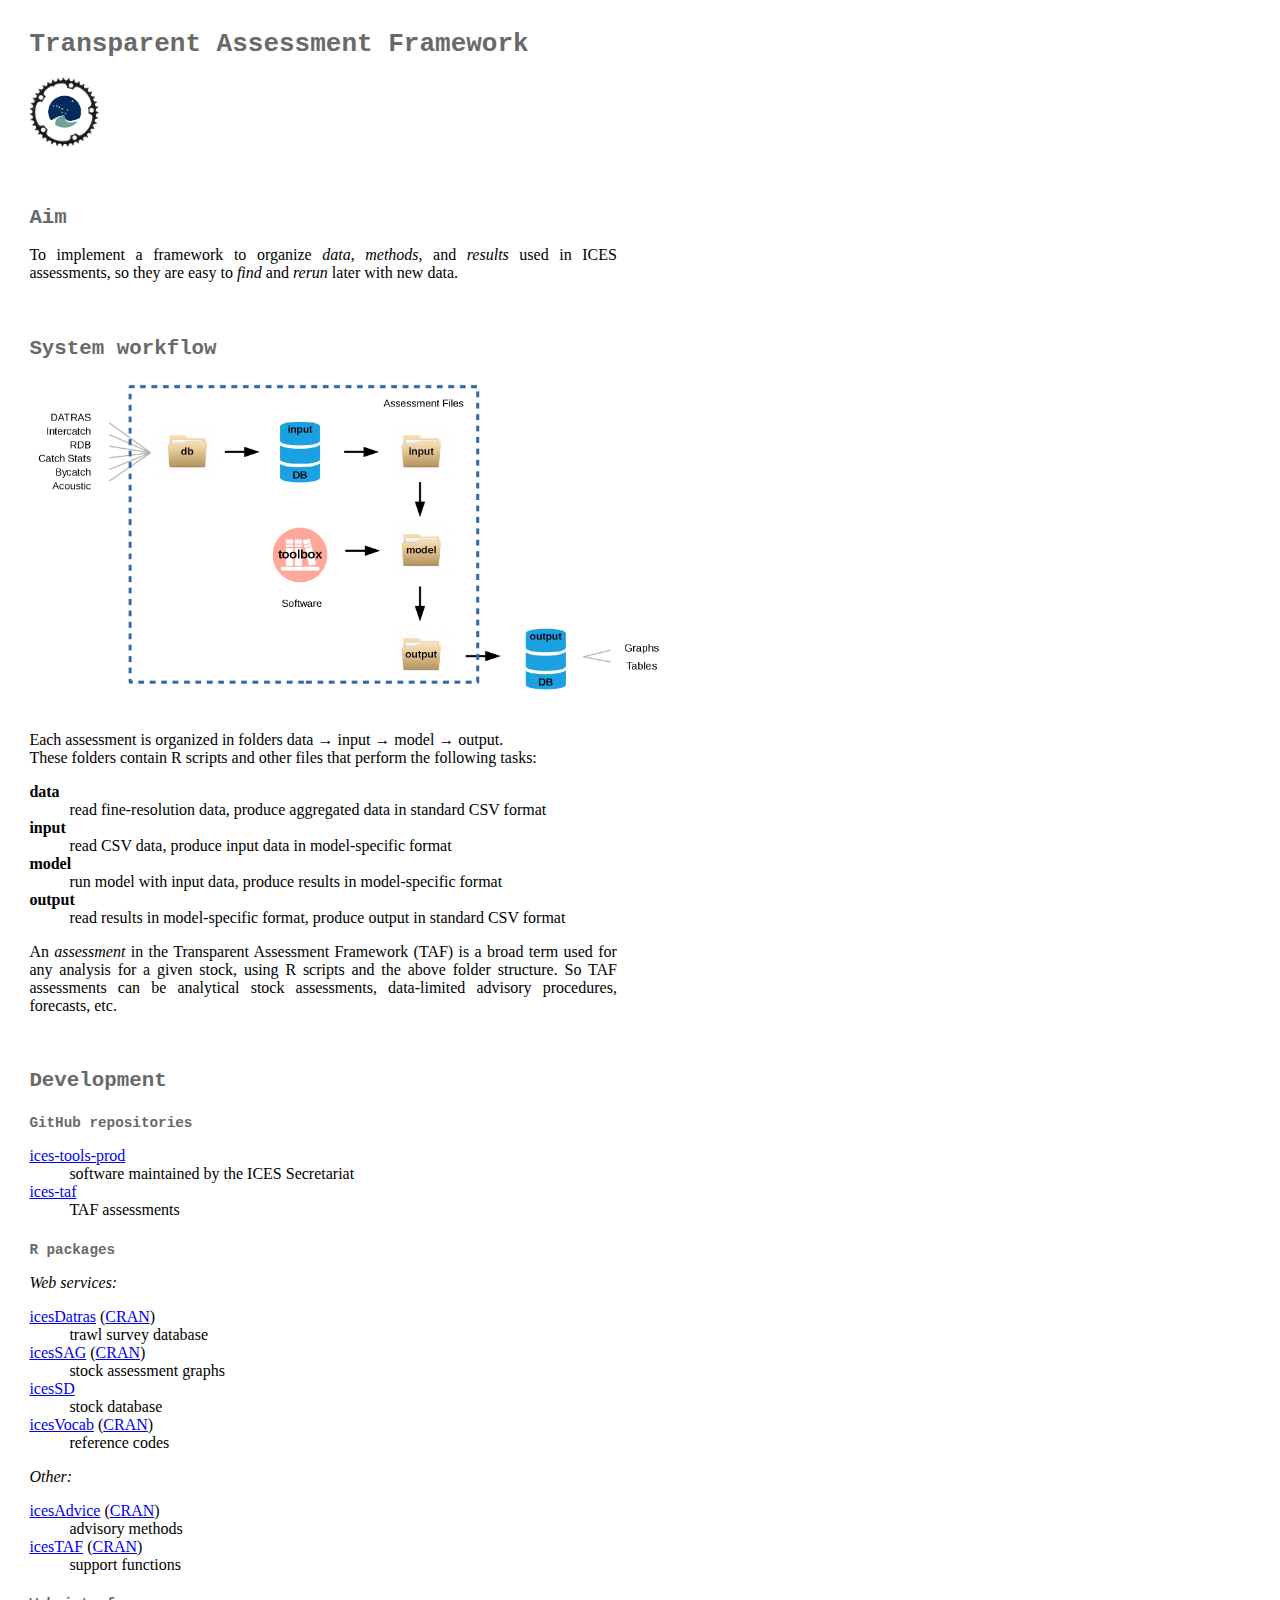
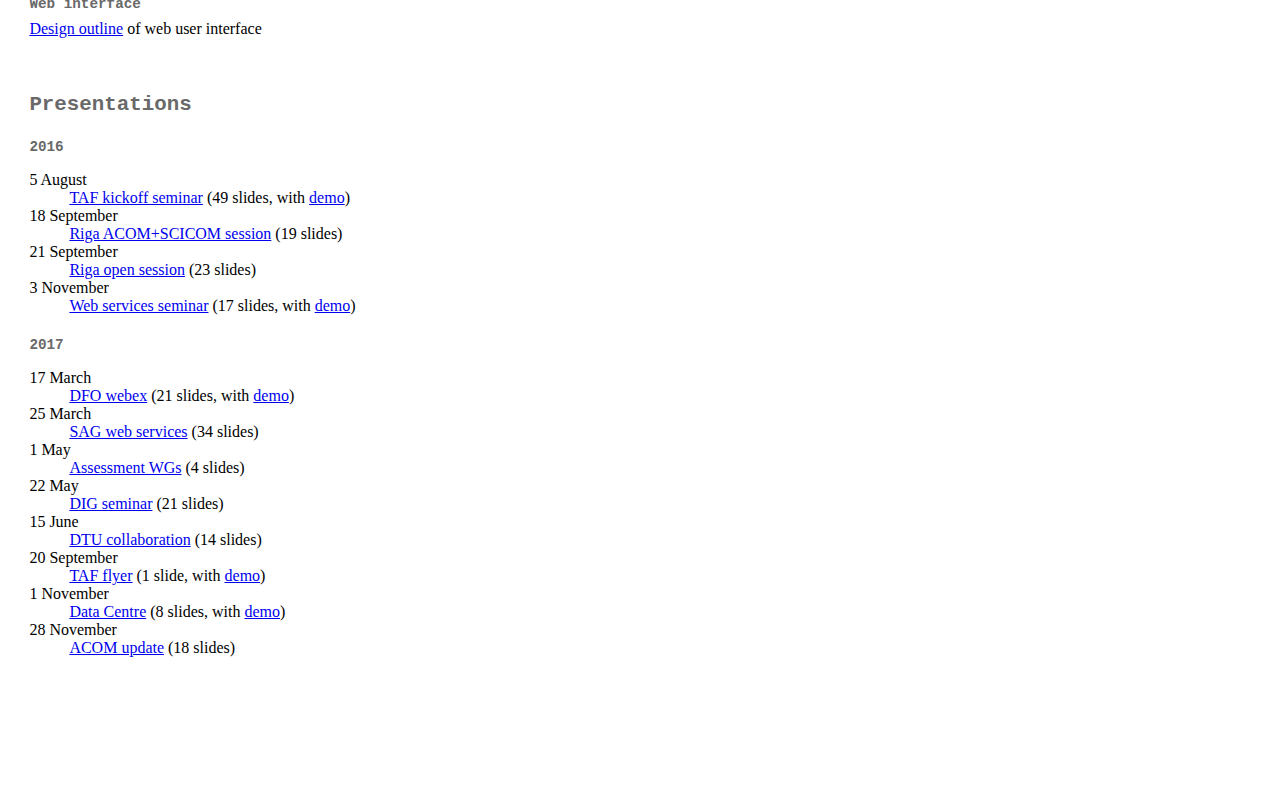
==== commit 7696864a: "Add ACOM presentation" ====
--- a/index.html
+++ b/index.html
@@ -136,4 +136,6 @@
   <dt>1 November
   <dd><a href="pdf/2017-11-01-data-centre.pdf">Data Centre</a> (8 slides, with
     <a href="http://taf.ices.local/taf">demo</a>)
+  <dt>28 November
+  <dd><a href="pdf/2017-11-28-acom.pdf">ACOM update</a> (18 slides)
 </dl>
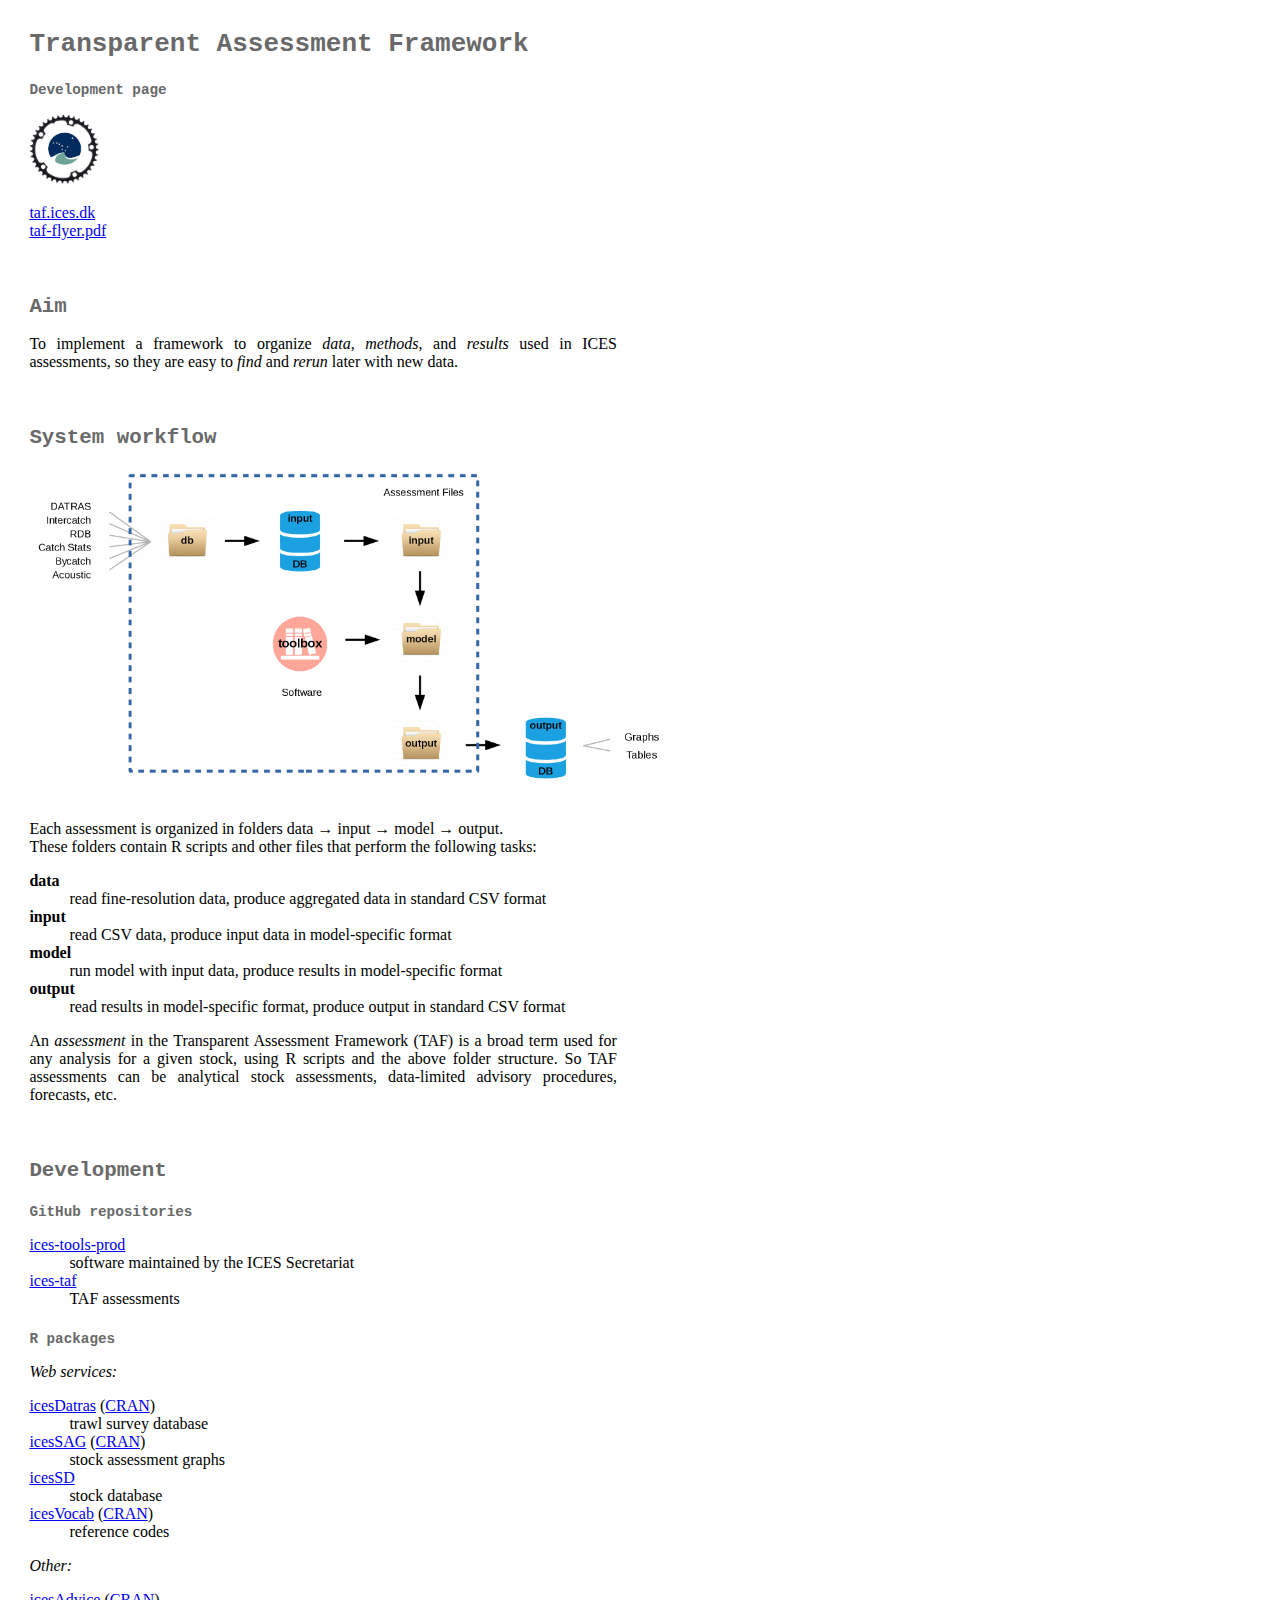
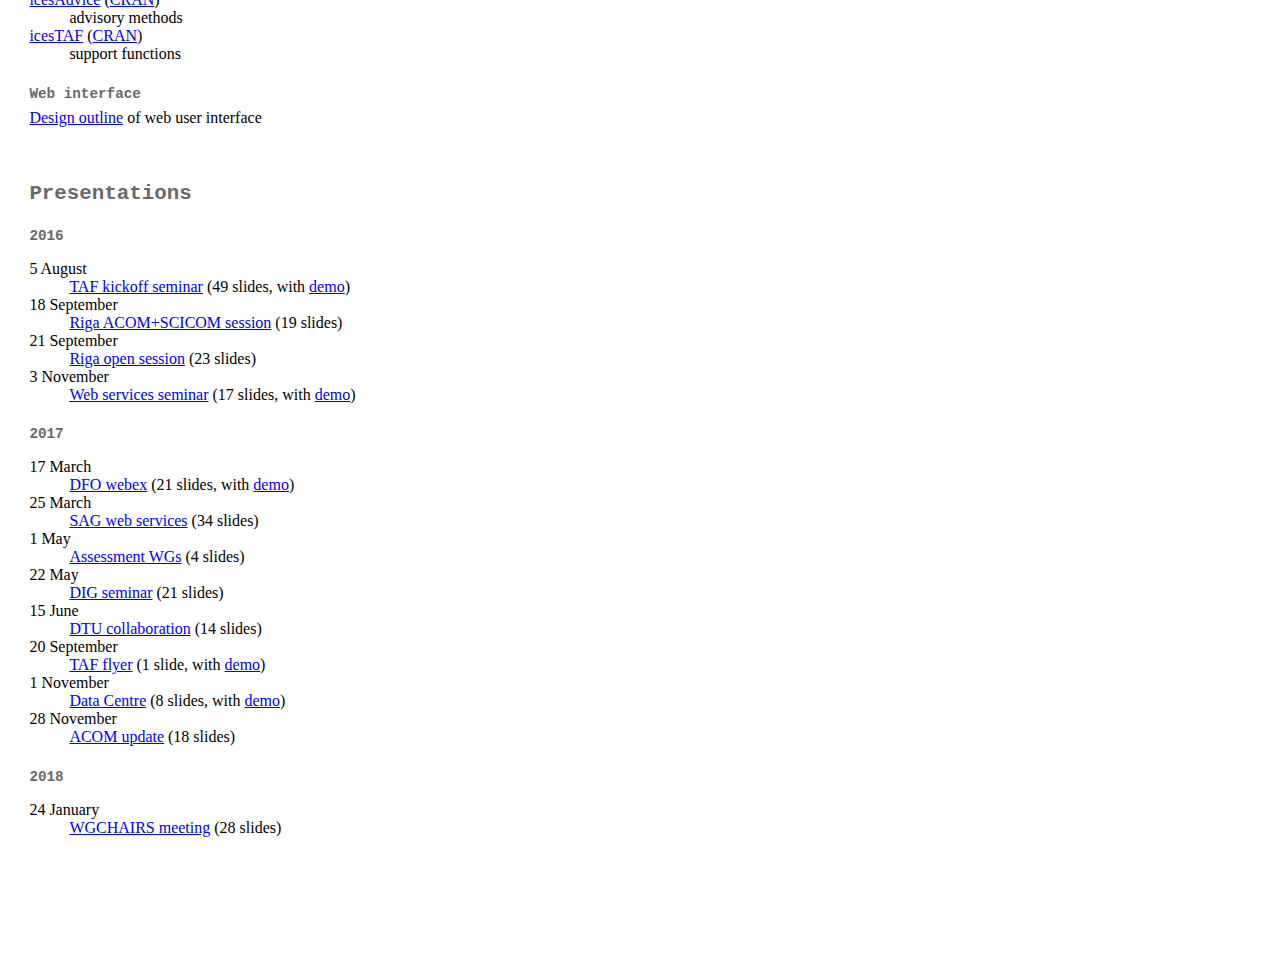
==== commit 68d6a2ab: "Add subtitle (Development page), links to main page and flyer" ====
--- a/index.html
+++ b/index.html
@@ -6,7 +6,12 @@
 
 <h1>Transparent Assessment Framework</h1>
 
+<h3>Development page</h3>
+
 <p><img src="jpg/taf-chainring.jpg" alt="TAF logo" width="70">
+
+<p><a href="http://taf.ices.dk">taf.ices.dk</a><br>
+<a href="pdf/taf-flyer.pdf">taf-flyer.pdf</a>
 
 <h2>Aim</h2>
 
@@ -139,3 +144,10 @@
   <dt>28 November
   <dd><a href="pdf/2017-11-28-acom.pdf">ACOM update</a> (18 slides)
 </dl>
+
+<h3>2018</h3>
+
+<dl>
+  <dt>24 January
+  <dd><a href="pdf/2018-01-24-chairs.pdf">WGCHAIRS meeting</a> (28 slides)
+</dl>
